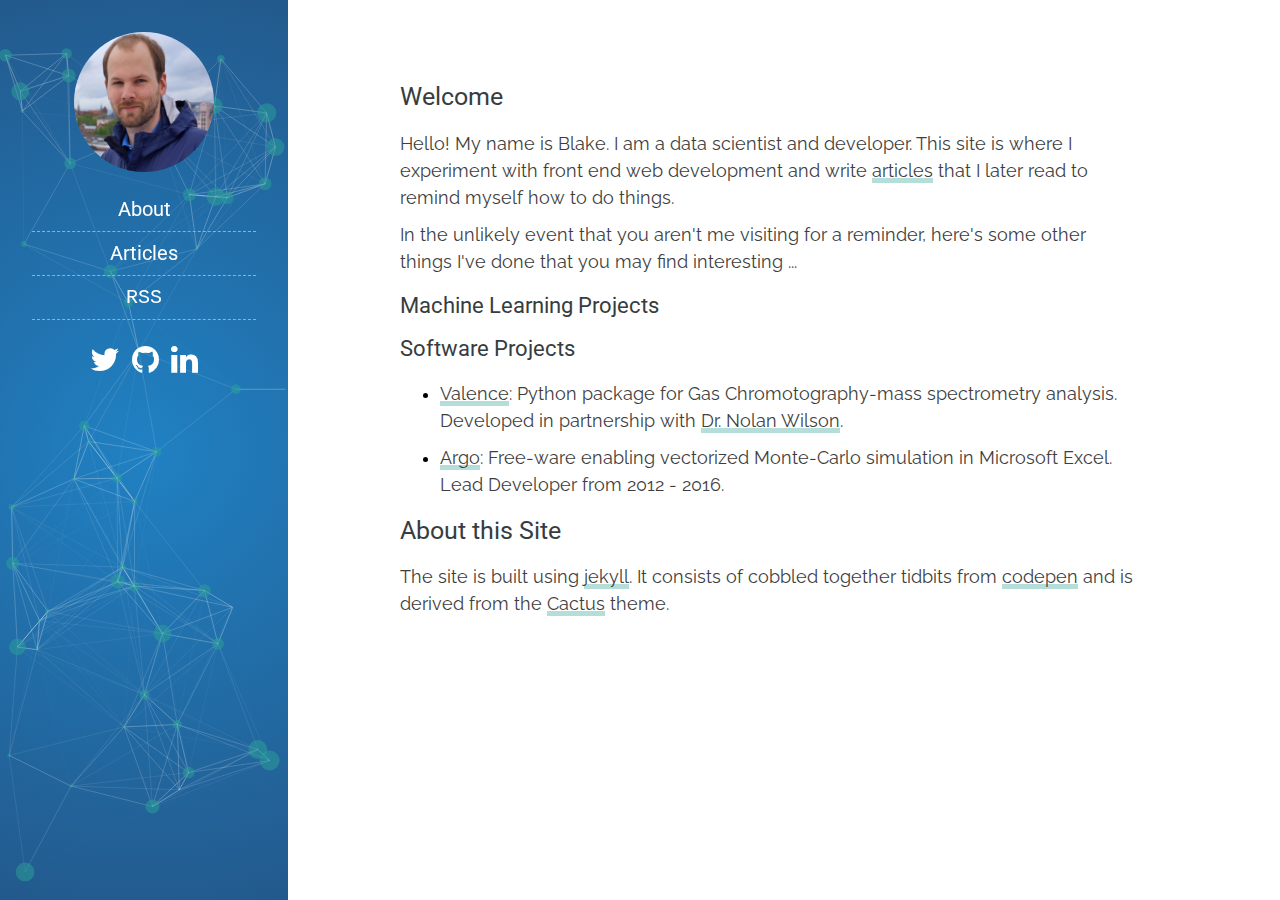
==== about/index.html @ 56d1c3a8 "init commit new layout" ====
<!DOCTYPE html>
<html lang="en">

<head>
  <meta charset="utf-8">
  <meta http-equiv="X-UA-Compatible" content="IE=edge,chrome=1">
  <meta name="viewport" content="width=device-width, initial-scale=1">

  <title>Blake Boswell</title>
  <link rel="shortcut icon" href="/assets/images/favicon.ico">
  <link rel="stylesheet" href="/assets/css/style.css">
  <link rel="alternate" type="application/rss+xml" title="Blake Boswell" href="/rss.xml">
  <link rel="stylesheet" href="/assets/css/highlight.css">
  <link rel="stylesheet" href="https://maxcdn.bootstrapcdn.com/font-awesome/4.6.2/css/font-awesome.min.css">

  <script type="text/javascript" src="/assets/js/min/particle.min.js"></script>
  <script type="text/javascript" src="/assets/js/min/jquery-2.1.4.min.js"></script>
  <script type="text/javascript" src="/assets/js/min/plotly-basic.js"></script>
  <script type="text/javascript" src="https://maxcdn.bootstrapcdn.com/bootstrap/3.3.6/js/bootstrap.min.js"></script>

  <script type="text/javascript" src="/assets/js/min/d3.v3.min.js"></script>

  <link href="https://fonts.googleapis.com/css?family=Oxygen|Raleway|Roboto" rel="stylesheet">
  <link href="https://fonts.googleapis.com/css?family=Roboto+Slab" rel="stylesheet">
  <link href="https://fonts.googleapis.com/css?family=Hind" rel="stylesheet">

</head>


<body>
 <div class="landing-wrapper clearfix">
    <div class="sidebar">
  <div id="particles"></div>
    <div class="container">
        <nav class="sidebar-nav">

            <img class="sidebar-avatar" src="/assets/images/avatar.jpg"/>

            <ul>
                <li><a href="https://blakeboswell.github.io/about/"> About </a></li>
                <li><a href="https://blakeboswell.github.io"> Articles </a></li>
                <!-- <li><a href="https://blakeboswell.github.io/about/"> About </a></li>
                <li><a href="https://blakeboswell.github.io"> Projects </a></li> -->
                <li><a href="https://blakeboswell.github.iofeed.xml"
                    style="font-family: Consolas,Monaco,Lucida Console,Liberation Mono,DejaVu Sans Mono,Bitstream Vera Sans Mono,Courier New;">
                    RSS
                    </a>
                </li>
            </ul>

            <div style="text-align: center">
                <br>
                <a class="socialicon" href="https://twitter.com/lakebozbay"><i class="fa fa-twitter fa-2x"></i></a>
                <a class="socialicon" href="https://github.com/blakeboswell"><i class="fa fa-github fa-2x"></i></a>
                <a class="socialicon" href="https://www.linkedin.com/in/blakeboswell"><i class="fa fa-linkedin fa-2x"></i></a>
            </div>
        </nav>
    </div>
  </div>
</div>
<script>
particlesJS("particles", {
    "particles": {
        "number": {
        "value": 80,
        "density": {
            "enable": true,
            "value_area": 400
        }
        },
        "color": {
        "value": "#2AA198"
        },
        "shape": {
        "type": "circle",
        "stroke": {
            "width": 0,
            "color": "#000000"
        },
        "polygon": {
            "nb_sides": 5
        }
        },
        "opacity": {
        "value": 0.5,
        "random": false,
        "anim": {
            "enable": false,
            "speed": 1,
            "opacity_min": 0.1,
            "sync": false
        }
        },
        "size": {
        "value": 10,
        "random": true,
        "anim": {
            "enable": false,
            "speed": 40,
            "size_min": 0.1,
            "sync": false
        }
        },
        "line_linked": {
        "enable": true,
        "distance": 150,
        "color": "#ffffff",
        "opacity": 0.4,
        "width": 1
        },
        "move": {
        "enable": true,
        "speed": 0.25,
        "direction": "none",
        "random": false,
        "straight": false,
        "out_mode": "out",
        "bounce": false,
        "attract": {
            "enable": false,
            "rotateX": 600,
            "rotateY": 1200
        }
        }
    },
    "interactivity": {
        "detect_on": "canvas",
        "events": {
        "onhover": {
            "enable": false,
            "mode": "grab"
        },
        "onclick": {
            "enable": true,
            "mode": "push"
        },
        "resize": true
        },
        "modes": {
        "grab": {
            "distance": 140,
            "line_linked": {
            "opacity": 1
            }
        },
        "bubble": {
            "distance": 400,
            "size": 40,
            "duration": 2,
            "opacity": 8,
            "speed": 3
        },
        "repulse": {
            "distance": 200,
            "duration": 0.4
        },
        "push": {
            "particles_nb": 4
        },
        "remove": {
            "particles_nb": 2
        }
        }
    },
    "retina_detect": true
    });
</script>
           
    <div class="content container">
        <article class="post">
            <section id="post-body">
                
                <h2>Welcome</h2>

<p>Hello! My name is Blake. I am a data scientist and developer. This site is where I experiment with front end web development and write <a href="/blog">articles</a> that I later read to remind myself how to do things.</p>

<p>In the unlikely event that you aren&#39;t me visiting for a reminder, here&#39;s some other things I&#39;ve done that you may find interesting ...</p>

<h3>Machine Learning Projects</h3>

<h3>Software Projects</h3>

<ul>
<li><p><a href="https://github.com/blakeboswell/valence">Valence</a>: Python package for Gas Chromotography-mass spectrometry analysis. Developed in partnership with <a href="https://www.nrel.gov/research/nolan-wilson.html">Dr. Nolan Wilson</a>.</p></li>
<li><p><a href="https://boozallen.github.io/argo/">Argo</a>: Free-ware enabling vectorized Monte-Carlo simulation in Microsoft Excel. Lead Developer from 2012 - 2016.</p></li>
</ul>

<h2>About this Site</h2>

<p>The site is built using <a href="https://jekyllrb.com/">jekyll</a>. It consists of cobbled together tidbits from <a href="https://codepen.io">codepen</a> and is derived from the <a href="https://github.com/nickbalestra/kactus">Cactus</a> theme.</p>

            <section>
        </article>
    </div>

</body>
---- assets/css/style.css ----
/* Reset */
html
,body
,div
,span
,applet
,object
,iframe
,h1,h2,h3,h4,h5,h6
,p
,a
,abbr
,acronym
,address
,big
,cite
,del
,dfn
,em
,img
,ins
,kbd
,q,s,b,u,i
,samp
,small
,strike
,strong
,sub
,sup
,tt
,var
,center
,dl
,dt
,dd
,fieldset
,form
,label
,legend
,table
,caption
,tbody,tfoot,thead,tr,th,td
,article
,aside
,canvas
,details
,embed
,figcaption
,footer
,header
,hgroup
,menu
,nav
,output
,ruby
,section
,summary
,time
,mark
,audio
,video{
    border:0;
    font-size:100%;
    font:inherit;
    vertical-align:baseline;
    margin:0;
    padding:0
}

article
,aside
,details
,figcaption
,figure
,footer
,header
,hgroup
,menu
,nav
,section{display:block}body{line-height:1}q{quotes:none}q:before,q:after{content:none}table{border-collapse:collapse;border-spacing:0}
*, *:before, *:after { -moz-box-sizing: border-box; -webkit-box-sizing: border-box; box-sizing: border-box; }

/* Clearfix */
/* ------------------------------------ */

.clearfix:after {
    content: "";
    display: table;
    clear: both;
}
.hidden { display: none; }


/* Social Icons */
/* ------------------------------------ */

.icon-facebook:before { content: '\e802'; }
.icon-facebook-squared:before { content: '\e800'; }
.icon-twitter:before { content: '\e801'; }
.icon-twitter-1:before { content: '\e804'; }
.icon-facebook-circled:before { content: '\e805'; }
.icon-twitter-circled:before { content: '\e806'; }
.icon-facebook-rect:before { content: '\e803'; }

.socialicon {
    padding: 4px;
}

.landing-left .socialicon {
    color:rgba(0,0,0,.3);
}
.landing-left .socialicon:hover {
    color: #5badf0;
}

.banner .socialicon {
    color: #5badf0;
}
.banner .socialicon:hover {
    color: #FFF;
}

footer .socialicon {
    color: #666;
}
footer .socialicon:hover {
    color: #5badf0;
}


/* Nav */
/* ------------------------------------ */

nav.main-nav {
    width: 100%;
    padding: 20px 20px 20px;
    background-color: transparent;
    background: transparent;
    border-color: transparent;
    margin: 0 auto;
    text-align: right;
    position: fixed;
    z-index: 100;
}

nav.main-nav a {
    top: 8px;
    right: 6px;
    padding: 8px 12px;
    color: #5badf0;
    font-size: 13px;
    line-height: 1.35;
    border-radius: 3px;
}

nav.main-nav a.cta {
    background: #5badf0;
    color: #fff;
    margin-left: 12px;
    right:100px;
    top:10px;
    font-family: 'Roboto', sans-serif;
}


/* Banner (particles) */
/* ------------------------------------ */

.banner {
    display: table;
    position: relative;
    width: 100%;
    height: 40vh;
    background-color: #235789;
    background: -webkit-gradient(radial, center center, 0, center center, 500, from(#2081C3), to(#235789));
    background: -moz-radial-gradient(circle, #2081C3, #235789);
    background: -ms-radial-gradient(circle, #2081C3, #235789);
    color: #FFF;
}

/* .sidebar .particles {
    position: absolute;
    width: 100%;
    height: 100%;
} */

.banner .vert-text {
    display: table-cell;
    position: relative;
    vertical-align: middle;
    text-align: center;
}

.banner .vert-text h1 {
    padding: 0;
    margin: 0;
    font-size: 3.75rem;
    font-weight: 500;
    color: #FFF;
    font-family: 'Roboto', sans-serif;
}

.banner h2 {
    font:1.25rem 'Raleway', sans-serif;
    color: #FFF;
}



/* Base */
/* ------------------------------------ */

html, body { height: 100%; }

/* Spacing */
.post h1, h3, h4, h5, p, .post-body ul, #post-list li, pre {
    margin-bottom: 10px;
}

b, strong { font-weight: 500; color:#666; }
em, i { font-style: italic; }

body {
    font-size:100%;
    -webkit-font-smoothing: antialiased;
    text-rendering: optimizeLegibility;
}

body p {
    font: 18px/1.5em 'Raleway', sans-serif;
    color: #3e3e3e;
}

p.small {
    color: #bbb;
    font-size: 14px;
    line-height: 1.5;
    display: block;
}

blockquote {
    margin-left: 0;
    padding-right: 1.5em;
    padding-left: 1em;
    border-left: 20px solid #fafafd;
}

blockquote p {
    font-family: 'Hind', sans-serif;
    display: inline;
    font-size: 1em;
    font-weight: 200;
    line-height: 1.55em;
    color: #3e3e3e;
}

hr {
    display: block;
    border: none;
    height: 1px;
    margin: 40px auto;
    background: #eee;
}

code {
    font-family: Consolas,Monaco,Lucida Console,Liberation Mono,DejaVu Sans Mono,Bitstream Vera Sans Mono,Courier New;
    color:#555F61;
    font-size: 0.9em;
}

pre {
    counter-reset: line-numbering;
    border-radius: 4px;
    background: #fff;
    padding: 0;
    line-height: 22px;
    margin: 20px 0px;
    white-space: pre;
    overflow-x: auto;
    word-break: inherit;
    word-wrap: inherit;
    font-size: 15px;
    z-index: -1;
}

pre a::before {
    content: counter(line-numbering);
    counter-increment: line-numbering;
    padding-right: 1em;
    width: 35px;
    text-align: right;
    opacity: 0.7;
    display: inline-block;
    color: #aaa;
    background: #fafafd;
    margin-right: 16px;
    padding: 2px 10px;
    -webkit-touch-callout: none;
    -webkit-user-select: none;
    -khtml-user-select: none;
    -moz-user-select: none;
    -ms-user-select: none;
    user-select: none;
}

pre a:first-of-type::before {
    padding-top: 10px;
}

pre a:last-of-type::before {
    padding-bottom: 10px;
}

pre a:only-of-type::before {
    padding: 10px;
}


/* #wrapper {
  max-width: 755px;
  margin: 0 auto;
  padding: 60px 40px 100px 40px;
}

#wrapper.home {
    max-width: 675px;
    margin: 0 auto;
    padding: 0px 40px 20px 40px;
} */


/*Accent color*/

a,
#title,
#post-list a:hover,
#post-list li:hover .dates,
#title:hover {
    text-decoration: none;
    color: #5694f1;
}

p a { 
    color:#3e3e3e;
    border-bottom: 2px solid rgba(42, 161, 152, 0.35);
    box-shadow: inset 0 -3px 0 rgba(42, 161, 152, 0.35);
    transition: background .15s cubic-bezier(0.33, 0.66, 0.66, 1);
}
p a:hover{ background: rgba(41, 161, 151, 0.35)}

blockquote a {
    color:#3e3e3e;
    border-bottom: 2px solid rgba(42, 161, 152, 0.35);
    box-shadow: inset 0 -3px 0 rgba(42, 161, 152, 0.35);
    transition: background .15s cubic-bezier(0.33, 0.66, 0.66, 1);
}
blockquote a:hover{ background: rgba(42, 161, 152, 0.35)}


/*Transitions*/
a,
#post-nav a,
#post-list a    {
    -webkit-transition: all 0.15s ease;
    -moz-transition: all 0.15s ease;
    -ms-transition: all 0.15s ease;
    -o-transition: all 0.15s ease;
    transition: all 0.15s ease;
}


/* Line Height */
#post-body, p { 
    line-height:1.7;
    font: 17px/1.5em 'Raleway', sans-serif;
}

.post-header {
    text-align: center;
    border-bottom: 1px solid #eee;
    margin-bottom: 20px;
    font-weight: 300;
    font-size: 40px;
    font-family: 'Roboto', sans-serif;
}

.post-header h1.title {
    font: 40px 'Roboto', sans-serif;
}

.post h1 {
    margin-top: 20px;
    margin-bottom: 20px;
    color: #373d3f;
    font-size: 28px;
    font-weight: 400;
    font-family: 'Roboto', sans-serif;
}

.post h2 {
    margin-top: 20px;
    margin-bottom: 20px;
    font-size: 25px;
    font-weight: 400;
    font-family: 'Roboto', sans-serif;
    color: #373d3f;
}

.post h2.headline {
    font: normal 13px/1.5em 'Roboto', sans-serif;
    margin: -5px 0 40px 0;
    color: #b2b9be;
    font-size: 13px;
    text-transform: uppercase;
    letter-spacing: 2px;
    display: inline-block;
}

.post h3 {
    margin-top: 18px;
    margin-bottom: 18px;
    font-size: 22px;
    font-weight: 400;
    font-family: 'Roboto', sans-serif;
    color: #373d3f;
}

/* table */
/* ------------------------------------ */

table {
    width: 100%;
    margin: 40px 0;
    border-collapse: collapse;
    font-size: 13px;
    line-height: 1.5em;
}

th,td {
    text-align: left;
    padding-right: 20px;
    vertical-align: top;
}

table td,td {
    border-spacing: none;
    border-style: solid;
    padding: 10px 15px;
    border-width: 1px 0 0 0;
}

tr>td {
    border-top: 1px solid #eaeaea;
}

tr:nth-child(odd)>td {
    background: #fcfcfc;
}

thead th,th {
    text-align: left;
    padding: 10px 15px;
    height: 20px;
    font-size: 13px;
    font-weight: bold;
    color: #444;
    border-bottom: 1px solid #dadadc;
    cursor: default;
    white-space: nowrap;
}


/* image */
/* ------------------------------------ */

img {
    width: 100%;
    max-width: 100%;
    border-radius: 3px;
}


/* post list */
/* ------------------------------------ */

#post-list a {
    color: #373d3f;
    display: block;
    font: bold 34px/1.5em 'Roboto', sans-serif;
    line-height: 41px/1.5em;
}

#post-list h2 {
    font: 18px/1.5 'Raleway', sans-serif;
    color: #555f61;
    max-width: 100%;
    margin-top: 2px;
}

#post-list {
    margin-top: 20px;
}

#post-list li{
    list-style-type: none;
}

#post-list li:last-child {
    margin-bottom: 0;
}

#post-list li+li {
    padding-top: 40px;
    border-top: 1px solid #eee;
}

#post-list .dates {
    float: right;
    position: relative;
    top: 1px;
    left: 10px;
    font: 300 17px/1.8 'Raleway', sans-serif;
    color: #bbb;
}

#post-list-footer {
    margin-top: 20px;
    padding-top: 100px;
}


/* Footer */
/* ------------------------------------ */

#footer {
    box-shadow: inset 0 1px 0 #eee;
    padding: 40px 0 0 0;
    margin-top: 100px;
}


/* Post Page */
/* ------------------------------------ */

.newer-posts{
    color: #bfc8cd;
    display:inline-block;
    border:#bfc8cd 1px solid;
    text-decoration:none;
    border-radius:4px;
    transition:border .3s ease;
    padding: 8px 12px;
    font-size: 13px;
    line-height: 1.35;
    border-radius: 3px;
    font-family: 'Roboto', sans-serif;
}

/* .post {
    margin: 80px 0 0 0;
} */

#post-meta {
    font-size: 13px;
    font-weight: bold;
    line-height: 1.4;
    border-top: 1px solid #eee;
    padding-top: 40px;
    margin-bottom: 40px;
    padding-bottom: 40px;
    margin-top: 40px;
    color:#444;
    border-bottom: 1px solid #eee;
    font-family: 'Raleway', sans-serif;
}

#post-meta img.avatar {
  height: 36px;
  width: 36px;
  float: left;
  border-radius: 50%;
  margin-top: 3px;
  margin-right: 20px;
  box-shadow: 0 0 0 3px #fff, 0 0 0 4px #eee;
}

#post-meta div span {
    color: #aaa;
    font-weight: 500;
    display: block;
}

#post-meta div span.dark {
    color: #1E2025;

}

#post-meta div {
    margin: 0 25px 0 0;
    float: left;
}

/* d3 stuff */
/* ------------------------------------ */

.link {
  stroke: #000;
  stroke-width: 1.5px;
}
line {
  stroke: #999;
}
.node {
  cursor: move;
  fill: #ccc;
  stroke: #000;
}
.node.fixed {
  fill: #f00;
}
.node text {
  font-family: sans-serif;
}

#chartblabla {
    position: relative;
    height: 300px;
}


/* Container
*
* Align the contents of the site above the proper threshold with some margin-fu
* with a 25%-wide `.sidebar`.
*/
.container {
    max-width: 48rem;
    padding-left:  1rem;
    padding-right: 1rem;
    margin-left:  auto;
    margin-right: auto;
}

.content {
    padding-top:    4rem;
    padding-bottom: 4rem;
}
  
@media (min-width: 48em) {
    .content {
        max-width: 48rem;
        margin-left: 20rem;
        margin-right: 2rem;
    }
}
  
@media (min-width: 64em) {
    .content {
        margin-left: 24rem;
        margin-right: 4rem;
    }
}

/*
 * Sidebar
 *
 * Flexible banner for housing site name, intro, and "footer" content. Starts
 * out above content in mobile and later moves to the side with wider viewports.
 */

.sidebar {
    text-align: center;
    padding: 2rem 1rem;
    background-color: #235789;
    background: -webkit-gradient(radial, center center, 0, center center, 500, from(#2081C3), to(#235789));
    background: -moz-radial-gradient(circle, #2081C3, #235789);
    background: -ms-radial-gradient(circle, #2081C3, #235789);
}

.sidebar #particles {
    position: absolute;
    width: 100%;
    height: 100%;
    top: 0;
    left: 0;
    z-index: -1;
}


@media (min-width: 48em) {
    .sidebar {
        position: fixed;
        top: 0;
        left: 0;
        bottom: 0;
        width: 18rem;
        text-align: left;
    }
}
  
/* Sidebar links */
.sidebar a {
    color: #FFF;
}

.sidebar ul {
    font-family: 'Roboto', sans-serif;
    list-style-type: none;
    padding: 0;
    margin-bottom: .5rem;
}

.sidebar li a{
    font-size: 20px;
    text-align:center;
    display: block;
    line-height: 1.75;
    padding: .25rem 0;
    border-bottom: 0.1px dashed #aaa;
    transition: color 500ms, border-color 250ms;
}

.sidebar li a:hover {
    font-weight: bold;
}

.sidebar-avatar
{
    border-radius: 50%;
    margin:0 auto;
    display: block;
    width: 140px;
    height: 140px;
}


/* media queries */
/* ------------------------------------ */

@media only screen and (max-width: 400px) {
    body { font-size:90%;}
}
@media only screen and (max-width: 800px) {
    body { font-size:100%;}
}
@media only screen and (max-width: 1100px) {
    body { font-size:120%;}
    .wrap {max-width:770px;}
}

@media screen and (max-width: 540px) {
    #wrapper { padding:20px 20px 20px 20px;}
    .postheader { margin-bottom: 60px; border-bottom: 1px solid #eee; }
    .post { margin: 40px 0; }
    #footer { margin-top: 60px; }

    #post-list { margin-top: 10px; }
    #post-meta { margin-top: 60px; }

    #title { font-size: 17px; }
    #post-list .dates { display: none; }

    #post-list-footer { margin-top: 20px; padding-top: 40px; }

    h1 { font-size: 26px; }
    .post h2.headline { font-size: 13px; }
    .post h1 { font-size:24px; }
    .post h2 { font-size:20px; }

}
---- assets/css/highlight.css ----
/* Solarized Light
For use with Jekyll and Pygments
http://ethanschoonover.com/solarized
SOLARIZED HEX      ROLE
--------- -------- ------------------------------------------
base01    #586e75  body text / default code / primary content
base1     #93a1a1  comments / secondary content
base3     #fdf6e3  background
orange    #cb4b16  constants
red       #dc322f  regex, special keywords
blue      #268bd2  reserved keywords
cyan      #2aa198  strings, numbers
green     #859900  operators, other keywords
*/
.highlight { background-color: #fdf6e3; color: #586e75; left: 0; right: 0;}
.highlight .c { color: #93a1a1 } /* Comment */
.highlight .err { color: #586e75 } /* Error */
.highlight .g { color: #586e75 } /* Generic */
.highlight .k { color: #859900 } /* Keyword */
.highlight .l { color: #586e75 } /* Literal */
.highlight .n { color: #586e75 } /* Name */
.highlight .o { color: #859900 } /* Operator */
.highlight .x { color: #cb4b16 } /* Other */
.highlight .p { color: #586e75 } /* Punctuation */
.highlight .cm { color: #93a1a1 } /* Comment.Multiline */
.highlight .cp { color: #859900 } /* Comment.Preproc */
.highlight .c1 { color: #93a1a1 } /* Comment.Single */
.highlight .cs { color: #859900 } /* Comment.Special */
.highlight .gd { color: #2aa198 } /* Generic.Deleted */
.highlight .ge { color: #586e75; font-style: italic } /* Generic.Emph */
.highlight .gr { color: #dc322f } /* Generic.Error */
.highlight .gh { color: #cb4b16 } /* Generic.Heading */
.highlight .gi { color: #859900 } /* Generic.Inserted */
.highlight .go { color: #586e75 } /* Generic.Output */
.highlight .gp { color: #586e75 } /* Generic.Prompt */
.highlight .gs { color: #586e75; font-weight: bold } /* Generic.Strong */
.highlight .gu { color: #cb4b16 } /* Generic.Subheading */
.highlight .gt { color: #586e75 } /* Generic.Traceback */
.highlight .kc { color: #cb4b16 } /* Keyword.Constant */
.highlight .kd { color: #268bd2 } /* Keyword.Declaration */
.highlight .kn { color: #859900 } /* Keyword.Namespace */
.highlight .kp { color: #859900 } /* Keyword.Pseudo */
.highlight .kr { color: #268bd2 } /* Keyword.Reserved */
.highlight .kt { color: #dc322f } /* Keyword.Type */
.highlight .ld { color: #586e75 } /* Literal.Date */
.highlight .m { color: #2aa198 } /* Literal.Number */
.highlight .s { color: #2aa198 } /* Literal.String */
.highlight .na { color: #586e75 } /* Name.Attribute */
.highlight .nb { color: #B58900 } /* Name.Builtin */
.highlight .nc { color: #268bd2 } /* Name.Class */
.highlight .no { color: #cb4b16 } /* Name.Constant */
.highlight .nd { color: #268bd2 } /* Name.Decorator */
.highlight .ni { color: #cb4b16 } /* Name.Entity */
.highlight .ne { color: #cb4b16 } /* Name.Exception */
.highlight .nf { color: #268bd2 } /* Name.Function */
.highlight .nl { color: #586e75 } /* Name.Label */
.highlight .nn { color: #586e75 } /* Name.Namespace */
.highlight .nx { color: #586e75 } /* Name.Other */
.highlight .py { color: #586e75 } /* Name.Property */
.highlight .nt { color: #268bd2 } /* Name.Tag */
.highlight .nv { color: #268bd2 } /* Name.Variable */
.highlight .ow { color: #859900 } /* Operator.Word */
.highlight .w { color: #586e75 } /* Text.Whitespace */
.highlight .mf { color: #2aa198 } /* Literal.Number.Float */
.highlight .mh { color: #2aa198 } /* Literal.Number.Hex */
.highlight .mi { color: #2aa198 } /* Literal.Number.Integer */
.highlight .mo { color: #2aa198 } /* Literal.Number.Oct */
.highlight .sb { color: #93a1a1 } /* Literal.String.Backtick */
.highlight .sc { color: #2aa198 } /* Literal.String.Char */
.highlight .sd { color: #586e75 } /* Literal.String.Doc */
.highlight .s2 { color: #2aa198 } /* Literal.String.Double */
.highlight .se { color: #cb4b16 } /* Literal.String.Escape */
.highlight .sh { color: #586e75 } /* Literal.String.Heredoc */
.highlight .si { color: #2aa198 } /* Literal.String.Interpol */
.highlight .sx { color: #2aa198 } /* Literal.String.Other */
.highlight .sr { color: #dc322f } /* Literal.String.Regex */
.highlight .s1 { color: #2aa198 } /* Literal.String.Single */
.highlight .ss { color: #2aa198 } /* Literal.String.Symbol */
.highlight .bp { color: #268bd2 } /* Name.Builtin.Pseudo */
.highlight .vc { color: #268bd2 } /* Name.Variable.Class */
.highlight .vg { color: #268bd2 } /* Name.Variable.Global */
.highlight .vi { color: #268bd2 } /* Name.Variable.Instance */
.highlight .il { color: #2aa198 } /* Literal.Number.Integer.Long */
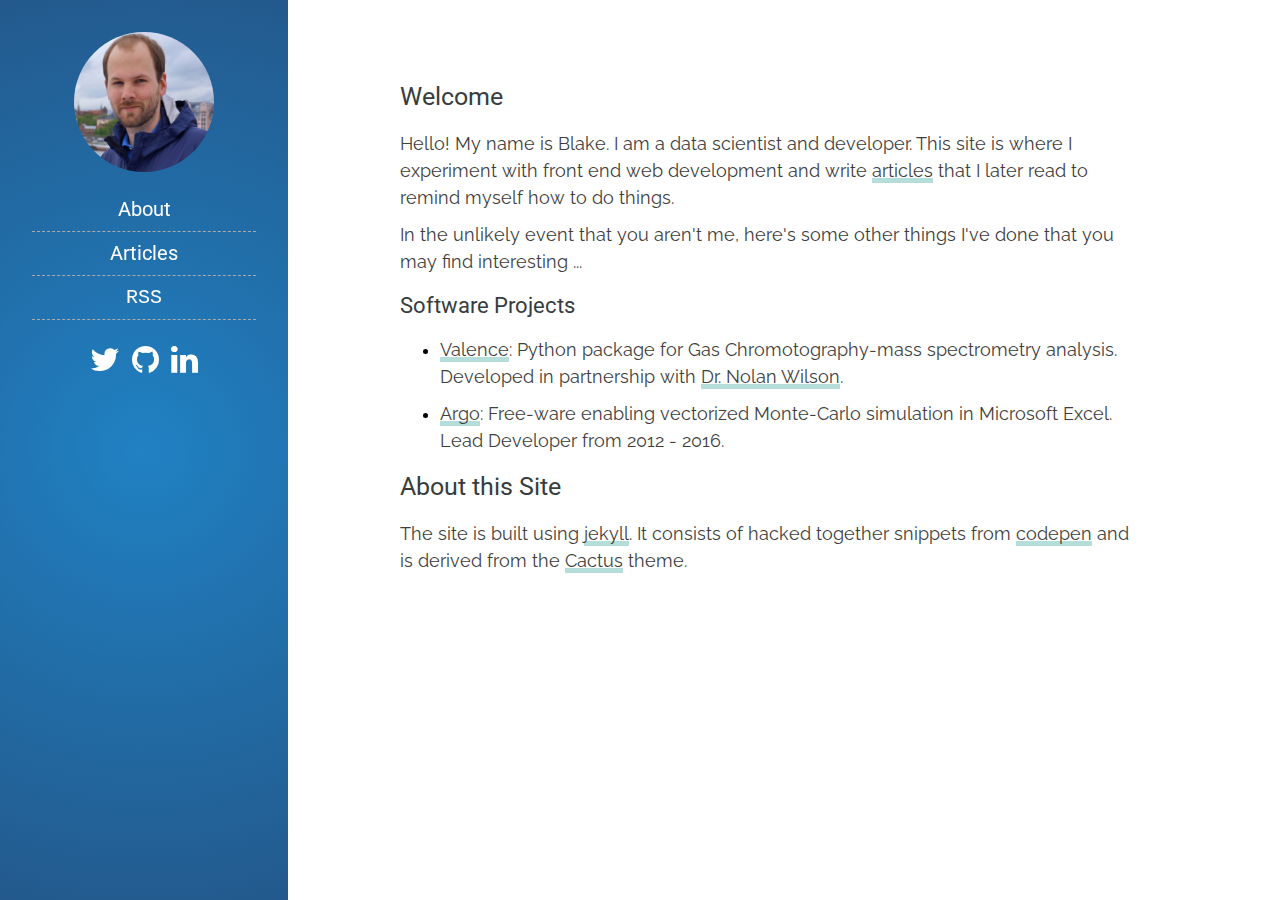
==== commit 6a15aafc: "remove particles" ====
--- a/about/index.html
+++ b/about/index.html
@@ -30,18 +30,18 @@
 <body>
  <div class="landing-wrapper clearfix">
     <div class="sidebar">
-  <div id="particles"></div>
+    <!-- <div id="particles"></div> -->
     <div class="container">
         <nav class="sidebar-nav">
-
+            
             <img class="sidebar-avatar" src="/assets/images/avatar.jpg"/>
 
             <ul>
-                <li><a href="https://blakeboswell.github.io/about/"> About </a></li>
-                <li><a href="https://blakeboswell.github.io"> Articles </a></li>
-                <!-- <li><a href="https://blakeboswell.github.io/about/"> About </a></li>
-                <li><a href="https://blakeboswell.github.io"> Projects </a></li> -->
-                <li><a href="https://blakeboswell.github.iofeed.xml"
+                <li><a href="http://127.0.0.1:4000/about/"> About </a></li>
+                <li><a href="http://127.0.0.1:4000"> Articles </a></li>
+                <!-- <li><a href="http://127.0.0.1:4000/about/"> About </a></li>
+                <li><a href="http://127.0.0.1:4000"> Projects </a></li> -->
+                <li><a href="http://127.0.0.1:4000feed.xml"
                     style="font-family: Consolas,Monaco,Lucida Console,Liberation Mono,DejaVu Sans Mono,Bitstream Vera Sans Mono,Courier New;">
                     RSS
                     </a>
@@ -174,9 +174,9 @@
 
 <p>Hello! My name is Blake. I am a data scientist and developer. This site is where I experiment with front end web development and write <a href="/blog">articles</a> that I later read to remind myself how to do things.</p>
 
-<p>In the unlikely event that you aren&#39;t me visiting for a reminder, here&#39;s some other things I&#39;ve done that you may find interesting ...</p>
+<p>In the unlikely event that you aren&#39;t me, here&#39;s some other things I&#39;ve done that you may find interesting ...</p>
 
-<h3>Machine Learning Projects</h3>
+<!-- ### Machine Learning Projects -->
 
 <h3>Software Projects</h3>
 
@@ -187,7 +187,7 @@
 
 <h2>About this Site</h2>
 
-<p>The site is built using <a href="https://jekyllrb.com/">jekyll</a>. It consists of cobbled together tidbits from <a href="https://codepen.io">codepen</a> and is derived from the <a href="https://github.com/nickbalestra/kactus">Cactus</a> theme.</p>
+<p>The site is built using <a href="https://jekyllrb.com/">jekyll</a>. It consists of hacked together snippets from <a href="https://codepen.io">codepen</a> and is derived from the <a href="https://github.com/nickbalestra/kactus">Cactus</a> theme.</p>
 
             <section>
         </article>
--- a/assets/css/style.css
+++ b/assets/css/style.css
@@ -113,12 +113,12 @@
     color: #5badf0;
 }
 
-.banner .socialicon {
+/* .banner .socialicon {
     color: #5badf0;
 }
 .banner .socialicon:hover {
     color: #FFF;
-}
+} */
 
 footer .socialicon {
     color: #666;
@@ -166,7 +166,7 @@
 /* Banner (particles) */
 /* ------------------------------------ */
 
-.banner {
+/* .banner {
     display: table;
     position: relative;
     width: 100%;
@@ -176,15 +176,15 @@
     background: -moz-radial-gradient(circle, #2081C3, #235789);
     background: -ms-radial-gradient(circle, #2081C3, #235789);
     color: #FFF;
-}
-
-/* .sidebar .particles {
+} */
+
+/* .banner .particles {
     position: absolute;
     width: 100%;
     height: 100%;
 } */
 
-.banner .vert-text {
+/* .banner .vert-text {
     display: table-cell;
     position: relative;
     vertical-align: middle;
@@ -203,7 +203,7 @@
 .banner h2 {
     font:1.25rem 'Raleway', sans-serif;
     color: #FFF;
-}
+} */
 
 
 
@@ -680,12 +680,12 @@
 .sidebar #particles {
     position: absolute;
     width: 100%;
+    margin: auto;
     height: 100%;
     top: 0;
     left: 0;
     z-index: -1;
 }
-
 
 @media (min-width: 48em) {
     .sidebar {
